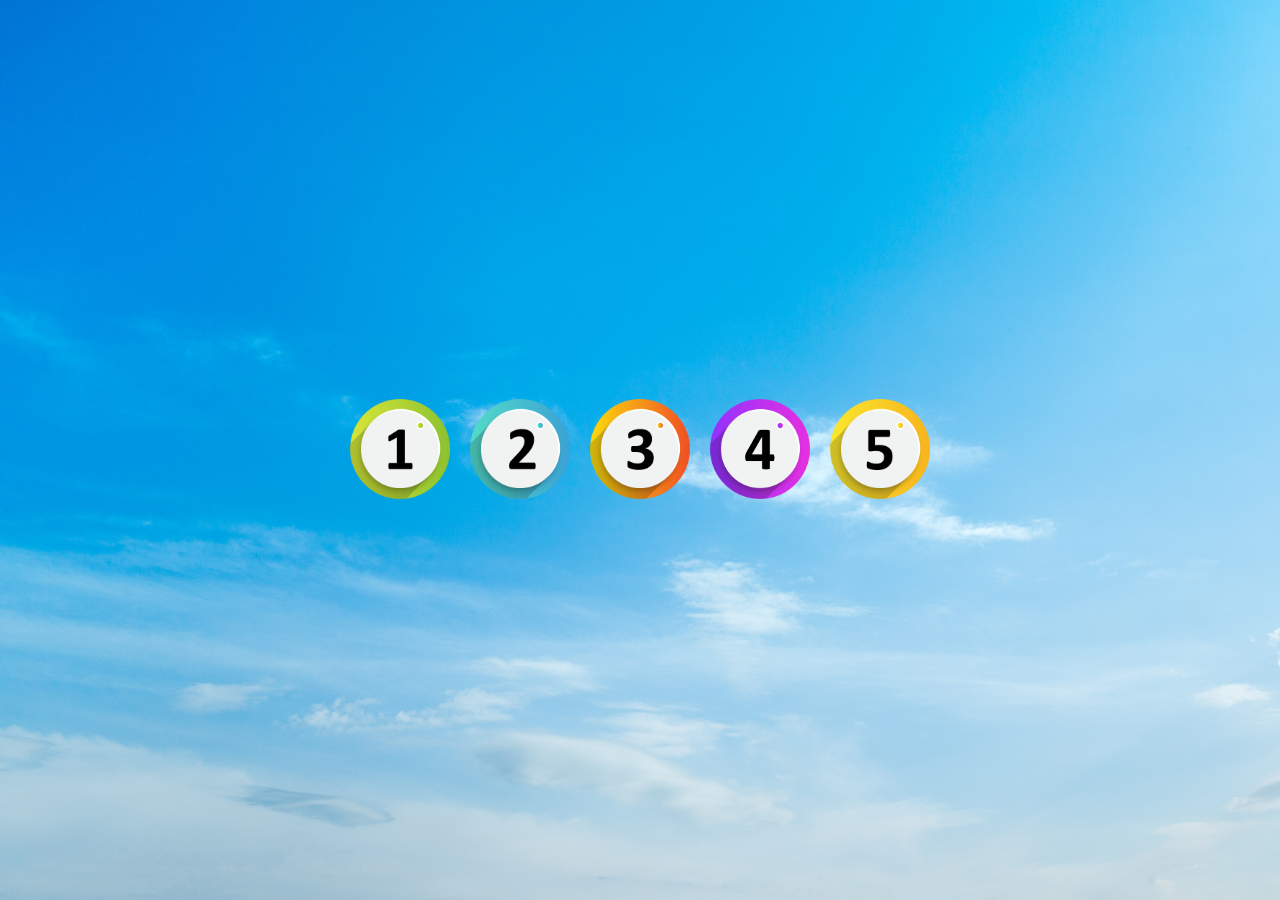
==== index.html @ af38eb16 "eba online test app" ====
<!DOCTYPE html>
<html lang="en">
<head>
    <meta charset="UTF-8">
    <meta http-equiv="X-UA-Compatible" content="IE=edge">
    <meta name="viewport" content="width=device-width, initial-scale=1.0">
    <title>Document</title>
    <link rel="stylesheet" href="style.css">
</head>
<body>
    <div id="main" class="main">
        <div class="container">
            <div class="test-image">

            </div>
        </div>
    </div>
    
    <script src="index.js"></script>
</body>
</html>
---- style.css ----
*{
    margin: 0px;
    padding: 0px;
    box-sizing: border-box;
    font-size: 10px;
}

body{
    background-image: url("images/arkaplan/arkaplan.jpg");
    background-repeat: no-repeat;
    background-size: cover;
    height: 100vh;
}
.container{
    display: flex;
    justify-content: center;
    align-items: center;
    height: 100vh;
}

.test-image{
    display: flex;
    justify-content: center;
    align-items: center;
    padding: 2rem;
    margin: 2rem;
    max-width: 100%;
    flex-wrap: wrap;
    
}

.test-image img{
    width: 100px;
    margin: 1rem;    
}
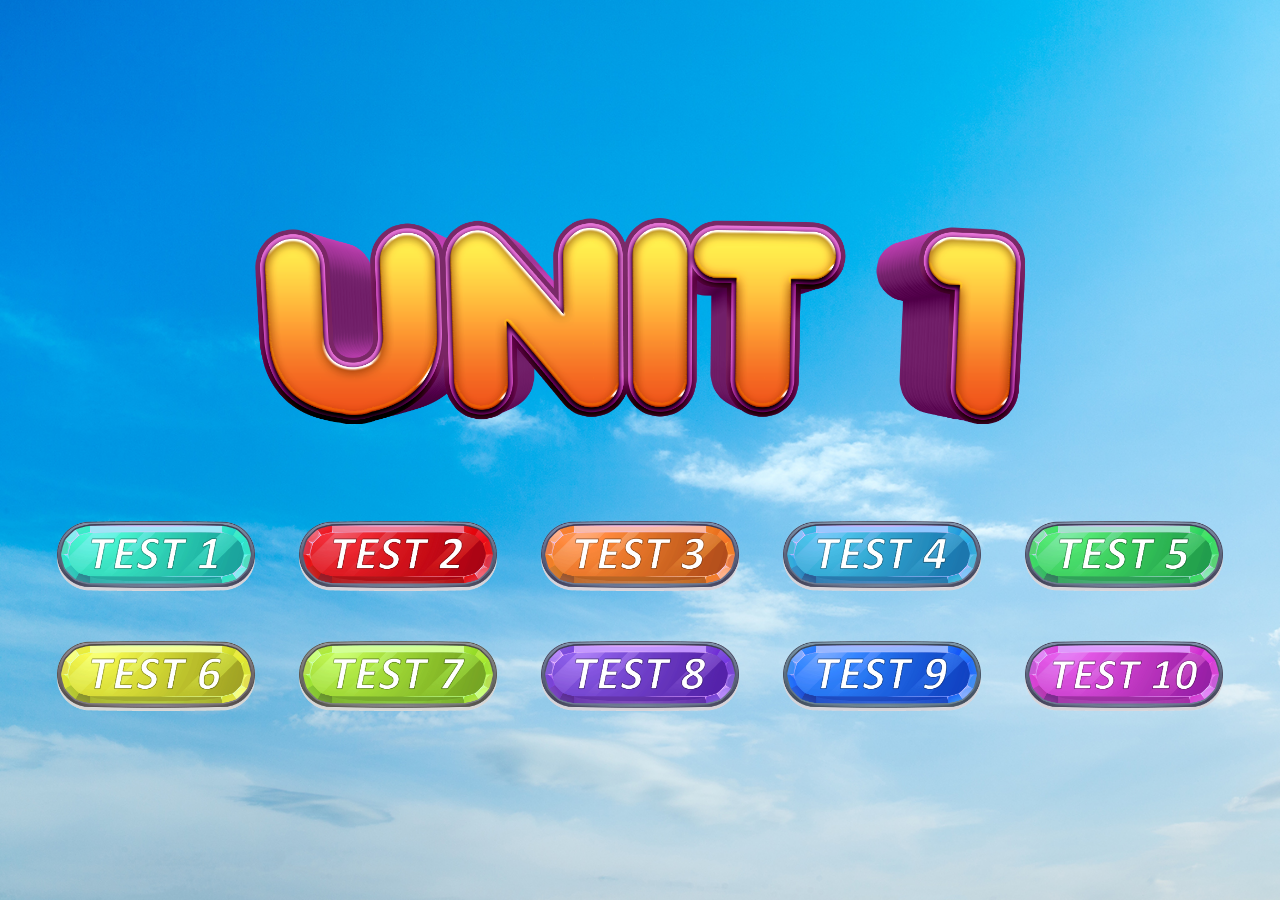
==== commit 4feb36f2: "FMC update" ====
--- a/index.html
+++ b/index.html
@@ -5,17 +5,20 @@
     <meta http-equiv="X-UA-Compatible" content="IE=edge">
     <meta name="viewport" content="width=device-width, initial-scale=1.0">
     <title>Document</title>
-    <link rel="stylesheet" href="style.css">
+    <link rel="stylesheet" href="./style.css">
+    <link rel="preconnect" href="https://fonts.googleapis.com">
+    <link rel="preconnect" href="https://fonts.gstatic.com" crossorigin>
+    <link href="https://fonts.googleapis.com/css2?family=Rubik:ital,wght@0,300;0,400;0,500;0,600;0,700;0,800;0,900;1,300;1,400;1,500;1,600;1,700;1,800;1,900&display=swap" rel="stylesheet">
 </head>
-<body>
+<body class="noSelectable" style="white-space: nowrap;">
     <div id="main" class="main">
         <div class="container">
+            <img style="max-width: 35rem; width: 80%; margin: 3rem;" src="./images/unit-Text/1.png" alt="unit-1">
             <div class="test-image">
 
             </div>
         </div>
-    </div>
-    
-    <script src="index.js"></script>
+    </div>    
+    <script src="./index.js"></script>
 </body>
 </html>--- a/style.css
+++ b/style.css
@@ -6,15 +6,17 @@
 }
 
 body{
-    background-image: url("images/arkaplan/arkaplan.jpg");
+    background-image: url("./images/arkaplan/arkaplan.jpg");
     background-repeat: no-repeat;
     background-size: cover;
     height: 100vh;
+    font-family: 'Rubik', sans-serif;
 }
 .container{
     display: flex;
     justify-content: center;
     align-items: center;
+    flex-direction: column;
     height: 100vh;
 }
 
@@ -22,15 +24,83 @@
     display: flex;
     justify-content: center;
     align-items: center;
-    padding: 2rem;
-    margin: 2rem;
+    padding: 0.2rem;
+    margin: 0.2rem;
     max-width: 100%;
     flex-wrap: wrap;
     
 }
 
 .test-image img{
-    width: 100px;
-    margin: 1rem;    
+    width: 9rem;
+    margin: 1rem;  
+    transition: 0.5s All;  
 }
 
+.test-image img:hover{  
+    width: 10rem;
+    margin: 1rem;    
+    transition: 0.5s All;
+}
+
+
+.noSelectable {
+    -webkit-touch-callout: none; /* iOS Safari */
+    -webkit-user-select: none; /* Safari */
+    -khtml-user-select: none; /* Konqueror HTML */
+    -moz-user-select: none; /* Old versions of Firefox */
+    -ms-user-select: none; /* Internet Explorer/Edge */
+    user-select: none; /* Non-prefixed version, currently
+    supported by Chrome, Edge, Opera and Firefox */
+      }
+    
+    
+    @media (max-width: 5000px) {
+        *{
+            font-size: 35px;   
+        }  
+    
+    }
+    
+    
+    @media (max-width: 3000px) {
+        *{
+            font-size: 22px;   
+        }  
+    
+    }
+    
+    @media (max-width: 1024px) {
+        *{
+            font-size: 20px;   
+        }  
+    
+    }
+    
+    @media (max-width: 1201px) {
+        *{
+            font-size: 18px;   
+        }  
+    
+    }
+    
+    @media (max-width: 768px) {
+        *{
+            font-size: 16px;   
+        }  
+    
+    }
+    
+    @media (max-width: 480px) {
+        *{
+            font-size: 14px;   
+        }     
+    
+    }
+    
+    @media (max-width: 300px) {
+        *{
+            font-size: 10px;   
+        }     
+    
+    }